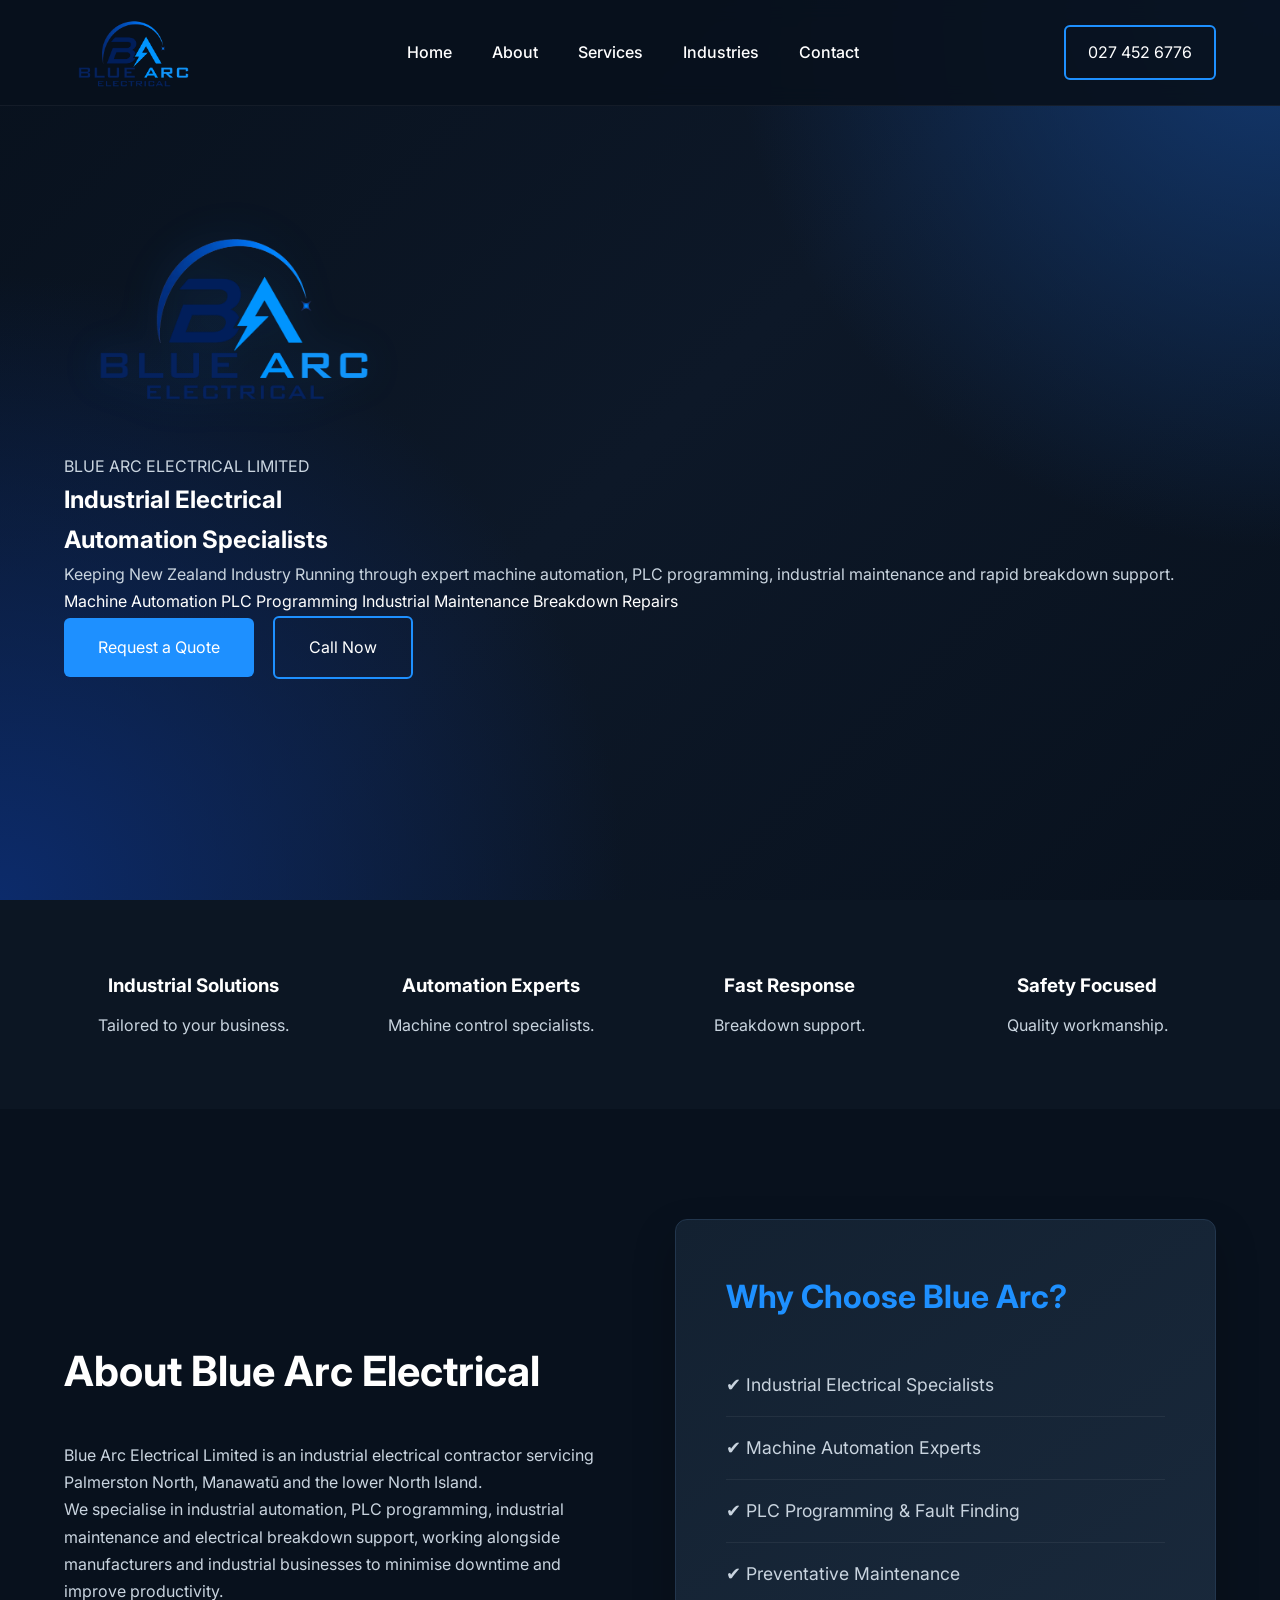
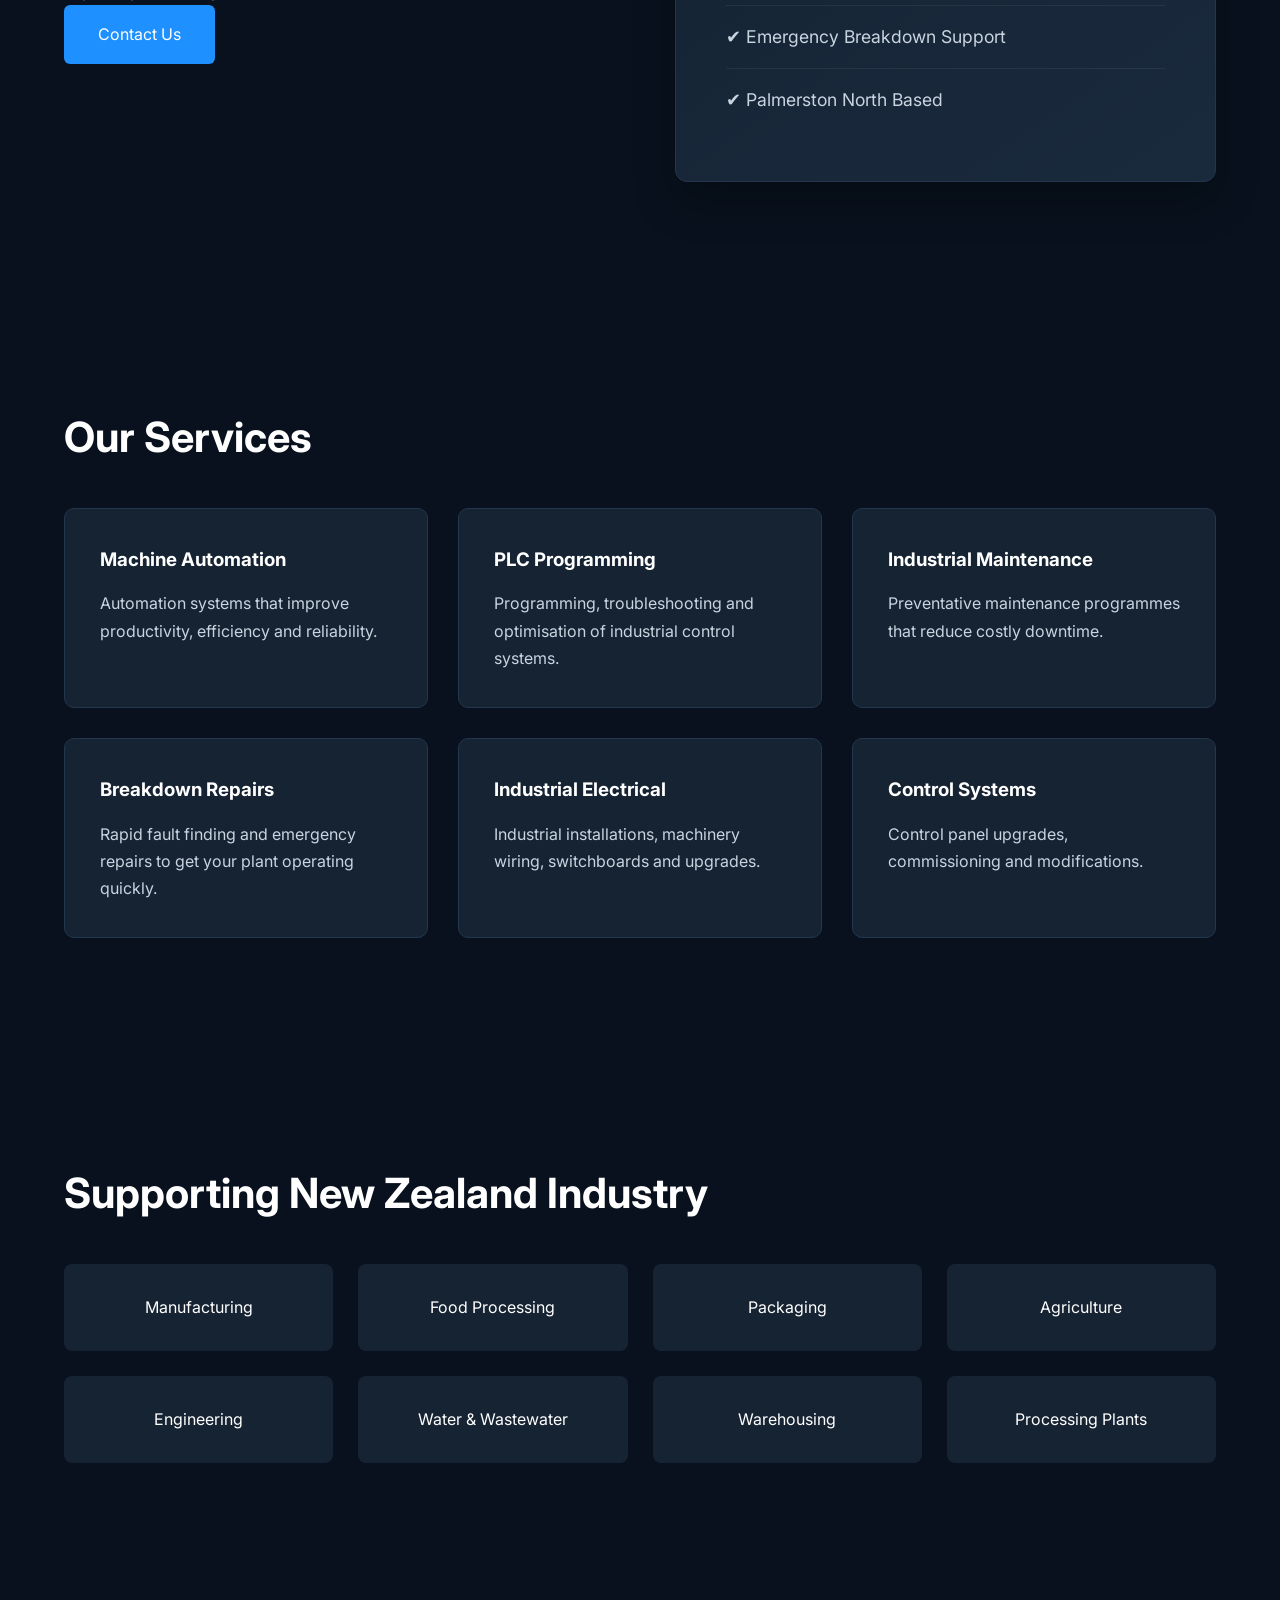
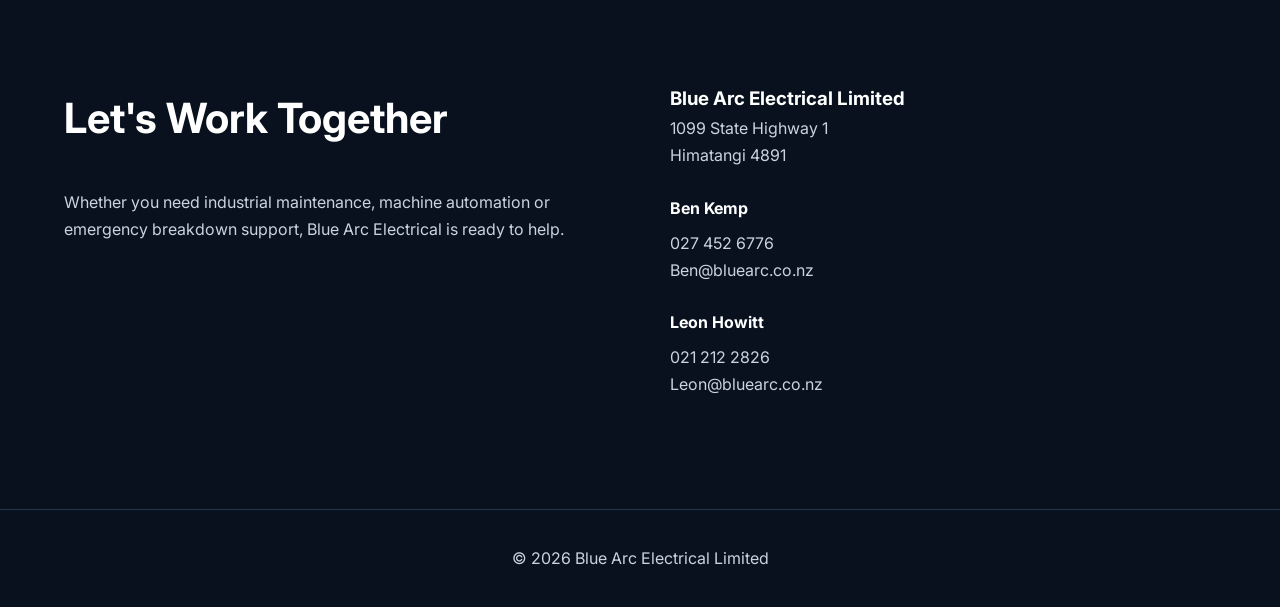
==== index.html @ 5eb1b10d "Create index.html" ====
<!DOCTYPE html>
<html lang="en">

<head>

    <meta charset="UTF-8">
    <meta name="viewport" content="width=device-width, initial-scale=1.0">

    <title>Blue Arc Electrical | Industrial Electrical & Automation Specialists</title>

    <meta name="description"
        content="Blue Arc Electrical Limited provides industrial electrical services, machine automation, PLC programming, industrial maintenance and breakdown support throughout Palmerston North and the lower North Island.">

    <meta name="keywords"
        content="Industrial Electrician Palmerston North, Machine Automation, PLC Programming, Industrial Maintenance, Breakdown Electrician">

    <link rel="stylesheet" href="css/style.css">

    <script defer src="js/script.js"></script>

</head>

<body>

<!-- ===================== NAVIGATION ===================== -->

<header id="header">

    <div class="container nav-container">

        <a href="#home" class="logo">

            <img src="images/logo/logo.png" alt="Blue Arc Electrical">

        </a>

        <nav>

            <ul>

                <li><a href="#home">Home</a></li>

                <li><a href="#about">About</a></li>

                <li><a href="#services">Services</a></li>

                <li><a href="#industries">Industries</a></li>

                <li><a href="#contact">Contact</a></li>

            </ul>

        </nav>

        <a class="phone-button" href="tel:+64274526776">

            027 452 6776

        </a>

    </div>

</header>

<!-- ===================== HERO ===================== -->

<section id="home" class="hero">

    <div class="hero-overlay"></div>

    <div class="container hero-content">

<img src="images/logo/logo.png"
     alt="Blue Arc Electrical"
     class="hero-logo">

        <p class="hero-small">

            BLUE ARC ELECTRICAL LIMITED

        </p>

        <h1>

            Industrial Electrical <br>

            <span>Automation Specialists</span>

        </h1>

        <p class="hero-text">

            Keeping New Zealand Industry Running through expert
            machine automation, PLC programming, industrial
            maintenance and rapid breakdown support.

        </p>

        <div class="hero-services">

            <span>Machine Automation</span>

            <span>PLC Programming</span>

            <span>Industrial Maintenance</span>

            <span>Breakdown Repairs</span>

        </div>

        <div class="hero-buttons">

            <a href="#contact" class="btn-primary">

                Request a Quote

            </a>

            <a href="tel:+64274526776" class="btn-secondary">

                Call Now

            </a>

        </div>

    </div>

</section>

<!-- ===================== FEATURES ===================== -->

<section class="features">

<div class="container feature-grid">

<div class="feature">

<h3>Industrial Solutions</h3>

<p>Tailored to your business.</p>

</div>

<div class="feature">

<h3>Automation Experts</h3>

<p>Machine control specialists.</p>

</div>

<div class="feature">

<h3>Fast Response</h3>

<p>Breakdown support.</p>

</div>

<div class="feature">

<h3>Safety Focused</h3>

<p>Quality workmanship.</p>

</div>

</div>

</section>

<!-- ===================== ABOUT ===================== -->

<section id="about">

<div class="container about-grid">

<div>

<h2>About Blue Arc Electrical</h2>

<p>

Blue Arc Electrical Limited is an industrial electrical contractor
servicing Palmerston North, Manawatū and the lower North Island.

</p>

<p>

We specialise in industrial automation, PLC programming,
industrial maintenance and electrical breakdown support,
working alongside manufacturers and industrial businesses
to minimise downtime and improve productivity.

</p>

<a href="#contact" class="btn-primary">

Contact Us

</a>

</div>

<div class="about-card">

    <h3>Why Choose Blue Arc?</h3>

    <ul class="about-list">

        <li>✔ Industrial Electrical Specialists</li>

        <li>✔ Machine Automation Experts</li>

        <li>✔ PLC Programming & Fault Finding</li>

        <li>✔ Preventative Maintenance</li>

        <li>✔ Emergency Breakdown Support</li>

        <li>✔ Palmerston North Based</li>

    </ul>

</div>

</div>

</section>

<!-- ===================== SERVICES ===================== -->

<section id="services">

<div class="container">

<h2>Our Services</h2>

<div class="services-grid">

<div class="service-card">

<h3>Machine Automation</h3>

<p>

Automation systems that improve productivity,
efficiency and reliability.

</p>

</div>

<div class="service-card">

<h3>PLC Programming</h3>

<p>

Programming, troubleshooting and optimisation
of industrial control systems.

</p>

</div>

<div class="service-card">

<h3>Industrial Maintenance</h3>

<p>

Preventative maintenance programmes that
reduce costly downtime.

</p>

</div>

<div class="service-card">

<h3>Breakdown Repairs</h3>

<p>

Rapid fault finding and emergency repairs
to get your plant operating quickly.

</p>

</div>

<div class="service-card">

<h3>Industrial Electrical</h3>

<p>

Industrial installations, machinery wiring,
switchboards and upgrades.

</p>

</div>

<div class="service-card">

<h3>Control Systems</h3>

<p>

Control panel upgrades, commissioning
and modifications.

</p>

</div>

</div>

</div>

</section>

<!-- ===================== INDUSTRIES ===================== -->

<section id="industries">

<div class="container">

<h2>

Supporting New Zealand Industry

</h2>

<div class="industry-grid">

<div>Manufacturing</div>

<div>Food Processing</div>

<div>Packaging</div>

<div>Agriculture</div>

<div>Engineering</div>

<div>Water & Wastewater</div>

<div>Warehousing</div>

<div>Processing Plants</div>

</div>

</div>

</section>

<!-- ===================== CONTACT ===================== -->

<section id="contact">

<div class="container contact-grid">

<div>

<h2>

Let's Work Together

</h2>

<p>

Whether you need industrial maintenance,
machine automation or emergency breakdown
support, Blue Arc Electrical is ready to help.

</p>

</div>

<div>

<h3>

Blue Arc Electrical Limited

</h3>

<p>

1099 State Highway 1<br>

Himatangi 4891

</p>

<h4>Ben Kemp</h4>

<p>
    <a href="tel:+64274526776">027 452 6776</a><br>
    <a href="mailto:Ben@bluearc.co.nz">Ben@bluearc.co.nz</a>
</p>

<h4>Leon Howitt</h4>

<p>
    <a href="tel:+64212122826">021 212 2826</a><br>
    <a href="mailto:Leon@bluearc.co.nz">Leon@bluearc.co.nz</a>
</p>

</div>

</div>

</section>

<!-- ===================== FOOTER ===================== -->

<footer>

<div class="container footer">

<p>

© 2026 Blue Arc Electrical Limited

</p>

</div>

</footer>

</body>

</html>
---- css/style.css ----
/*======================================================
 Blue Arc Electrical Website
 Main Stylesheet
======================================================*/

/* ---------- GOOGLE FONT ---------- */

@import url('https://fonts.googleapis.com/css2?family=Inter:wght@300;400;500;600;700;800&display=swap');

/* ---------- VARIABLES ---------- */

:root{

    --background:#08111d;
    --background2:#101c2b;
    --card:#162333;

    --blue:#1E90FF;
    --darkBlue:#0C2B6B;

    --text:#ffffff;
    --lightText:#c9d4df;

    --border:#22364d;

    --container:1200px;

}

/* ---------- RESET ---------- */

*{

    margin:0;
    padding:0;
    box-sizing:border-box;

}

html{

    scroll-behavior:smooth;

}

body{

    font-family:'Inter',sans-serif;

    background:var(--background);

    color:var(--text);

    line-height:1.7;

}

img{

    max-width:100%;
    display:block;

}

a{

    text-decoration:none;

}

ul{

    list-style:none;

}

/* ---------- CONTAINER ---------- */

.container{

    width:90%;
    max-width:var(--container);

    margin:auto;

}

/* ---------- HEADER ---------- */

header{

    position:fixed;

    width:100%;

    top:0;

    left:0;

    z-index:1000;

    background:rgba(8,17,29,.92);

    backdrop-filter:blur(10px);

    border-bottom:1px solid rgba(255,255,255,.05);

}

.nav-container{

    display:flex;

    justify-content:space-between;

    align-items:center;

    height:105px;

}

.logo img{

.logo{

    position:relative;

}

.logo::before{

    content:"";

    position:absolute;

    width:120px;
    height:120px;

    left:50%;
    top:50%;

    transform:translate(-50%,-50%);

    background:radial-gradient(circle,
        rgba(30,144,255,.15),
        transparent 70%);

    z-index:-1;

}

    height:78px;
    width:auto;
    transition:all .3s ease;

}

.logo img:hover{

    transform:scale(1.05);

}

nav ul{

    display:flex;

    gap:40px;

}

nav a{

    color:white;

    font-weight:500;

    transition:.3s;

}

nav a:hover{

    color:var(--blue);

}

.phone-button{

    color:white;

    border:2px solid var(--blue);

    padding:12px 22px;

    border-radius:6px;

    transition:.3s;

}

.phone-button:hover{

    background:var(--blue);

}

/* ---------- HERO ---------- */

.hero-logo{

    width:340px;

    max-width:90%;

    margin-bottom:40px;

    filter:drop-shadow(0 0 20px rgba(30,144,255,.15));

}

.hero{

    min-height:100vh;

    display:flex;

    align-items:center;

    position:relative;

    overflow:hidden;

    background:

    radial-gradient(circle at top right,#133a73 0%,transparent 35%),

    radial-gradient(circle at bottom left,#0c2b6b 0%,transparent 40%),

    linear-gradient(135deg,#08111d,#0d1828,#08111d);

}

.hero{

    min-height:100vh;

    display:flex;

    align-items:center;

    position:relative;

    overflow:hidden;

    background:

    radial-gradient(circle at top right,#133a73 0%,transparent 35%),

    radial-gradient(circle at bottom left,#0c2b6b 0%,transparent 40%),

    linear-gradient(135deg,#08111d,#0d1828,#08111d);

}

/* ---------- BUTTONS ---------- */

.btn-primary{

    display:inline-block;

    background:var(--blue);

    color:white;

    padding:16px 34px;

    border-radius:6px;

    margin-right:15px;

    transition:.3s;

}

.btn-primary:hover{

    transform:translateY(-3px);

    box-shadow:0 10px 25px rgba(30,144,255,.35);

}

.btn-secondary{

    display:inline-block;

    color:white;

    border:2px solid var(--blue);

    padding:16px 34px;

    border-radius:6px;

}

.btn-secondary:hover{

    background:var(--blue);

}

/* ---------- FEATURES ---------- */

.features{

    background:#0c1623;

    padding:70px 0;

}

.feature-grid{

    display:grid;

    grid-template-columns:repeat(4,1fr);

    gap:40px;

}

.feature{

    text-align:center;

}

.feature h3{

    color:white;

    margin-bottom:10px;

}

.feature p{

    color:var(--lightText);

}

/* ---------- GENERAL SECTIONS ---------- */

section{

    padding:110px 0;

}

h2{

    font-size:2.6rem;

    margin-bottom:35px;

}

p{

    color:var(--lightText);

}

/* ---------- ABOUT ---------- */

.about-grid{

    display:grid;

    grid-template-columns:1fr 1fr;

    gap:70px;

    align-items:center;

}

/* ---------- SERVICES ---------- */

.services-grid{

    display:grid;

    grid-template-columns:repeat(3,1fr);

    gap:30px;

}

.service-card{

    background:var(--card);

    border:1px solid var(--border);

    padding:35px;

    border-radius:10px;

    transition:.3s;

}

.service-card:hover{

    transform:translateY(-8px);

    border-color:var(--blue);

}

.service-card h3{

    margin-bottom:15px;

}

/* ---------- INDUSTRIES ---------- */

.industry-grid{

    display:grid;

    grid-template-columns:repeat(4,1fr);

    gap:25px;

}

.industry-grid div{

    background:var(--card);

    text-align:center;

    padding:30px;

    border-radius:8px;

}

/* ---------- CONTACT ---------- */

.contact-grid{

    display:grid;

    grid-template-columns:1fr 1fr;

    gap:60px;

}

/* ---------- FOOTER ---------- */

footer{

    border-top:1px solid var(--border);

    padding:35px 0;

    text-align:center;

}

/*=========================================
 Scroll Header
=========================================*/

header.scrolled{

    background:#08111d;

    box-shadow:0 10px 30px rgba(0,0,0,.35);

}

/*=========================================
 Fade Animation
=========================================*/

.hidden{

    opacity:0;

    transform:translateY(60px);

    transition:all .8s ease;

}

.show{

    opacity:1;

    transform:translateY(0);

}

/*=========================================
 Smooth Hover
=========================================*/

.service-card,
.feature,
.btn-primary,
.btn-secondary{

    transition:all .35s ease;

}

/*=========================================
 About Card
=========================================*/

.about-card{

    background:linear-gradient(145deg,#132131,#1a2a3d);

    border:1px solid var(--border);

    border-radius:12px;

    padding:50px;

    box-shadow:0 20px 40px rgba(0,0,0,.25);

}

.about-card h3{

    margin-bottom:30px;

    color:var(--blue);

    font-size:2rem;

}

.about-list{

    list-style:none;

}

.about-list li{

    padding:16px 0;

    font-size:1.1rem;

    border-bottom:1px solid rgba(255,255,255,.06);

    color:var(--lightText);

}

.about-list li:last-child{

    border-bottom:none;

}

/*=========================================
 Contact Links
=========================================*/

#contact a{

    color:var(--lightText);

    transition:.3s;

}

#contact a:hover{

    color:var(--blue);

}

#contact h4{

    margin-top:25px;

    margin-bottom:8px;

    color:white;

}

/*==================================================
                MOBILE RESPONSIVE
==================================================*/

@media screen and (max-width:1000px){

    .hero h1{

        font-size:3rem;

    }

    .about-grid{

        grid-template-columns:1fr;

    }

    .services-grid{

        grid-template-columns:repeat(2,1fr);

    }

    .industry-grid{

        grid-template-columns:repeat(2,1fr);

    }

    .contact-grid{

        grid-template-columns:1fr;

    }

}

@media screen and (max-width:768px){

    /* Navigation */

    nav{

        display:none;

    }

    .phone-button{

        display:none;

    }

    .nav-container{

        justify-content:center;

        height:90px;

    }

    .logo img{

        height:70px;

    }

    /* Hero */

    .hero{

        text-align:center;

        padding:140px 0 80px;

    }

    .hero h1{

        font-size:2.3rem;

    }

    .hero-text{

        font-size:1rem;

    }

    .hero-services{

        justify-content:center;

        gap:12px;

    }

    .hero-buttons{

        display:flex;

        flex-direction:column;

        gap:15px;

    }

    .btn-primary,
    .btn-secondary{

        width:100%;

        margin:0;

    }

    /* Sections */

    section{

        padding:80px 0;

    }

    h2{

        font-size:2rem;

        text-align:center;

    }

    /* Services */

    .services-grid{

        grid-template-columns:1fr;

    }

    /* Industries */

    .industry-grid{

        grid-template-columns:1fr;

    }

    /* Features */

    .feature-grid{

        grid-template-columns:1fr;

        gap:30px;

    }

    /* About */

    .about-card{

        margin-top:40px;

    }

}

@media screen and (max-width:480px){

    .container{

        width:92%;

    }

    .hero-logo{

        width:260px;

    }

    .hero h1{

        font-size:2rem;

    }

    .hero-text{

        font-size:.95rem;

    }

    .service-card{

        padding:25px;

    }

}
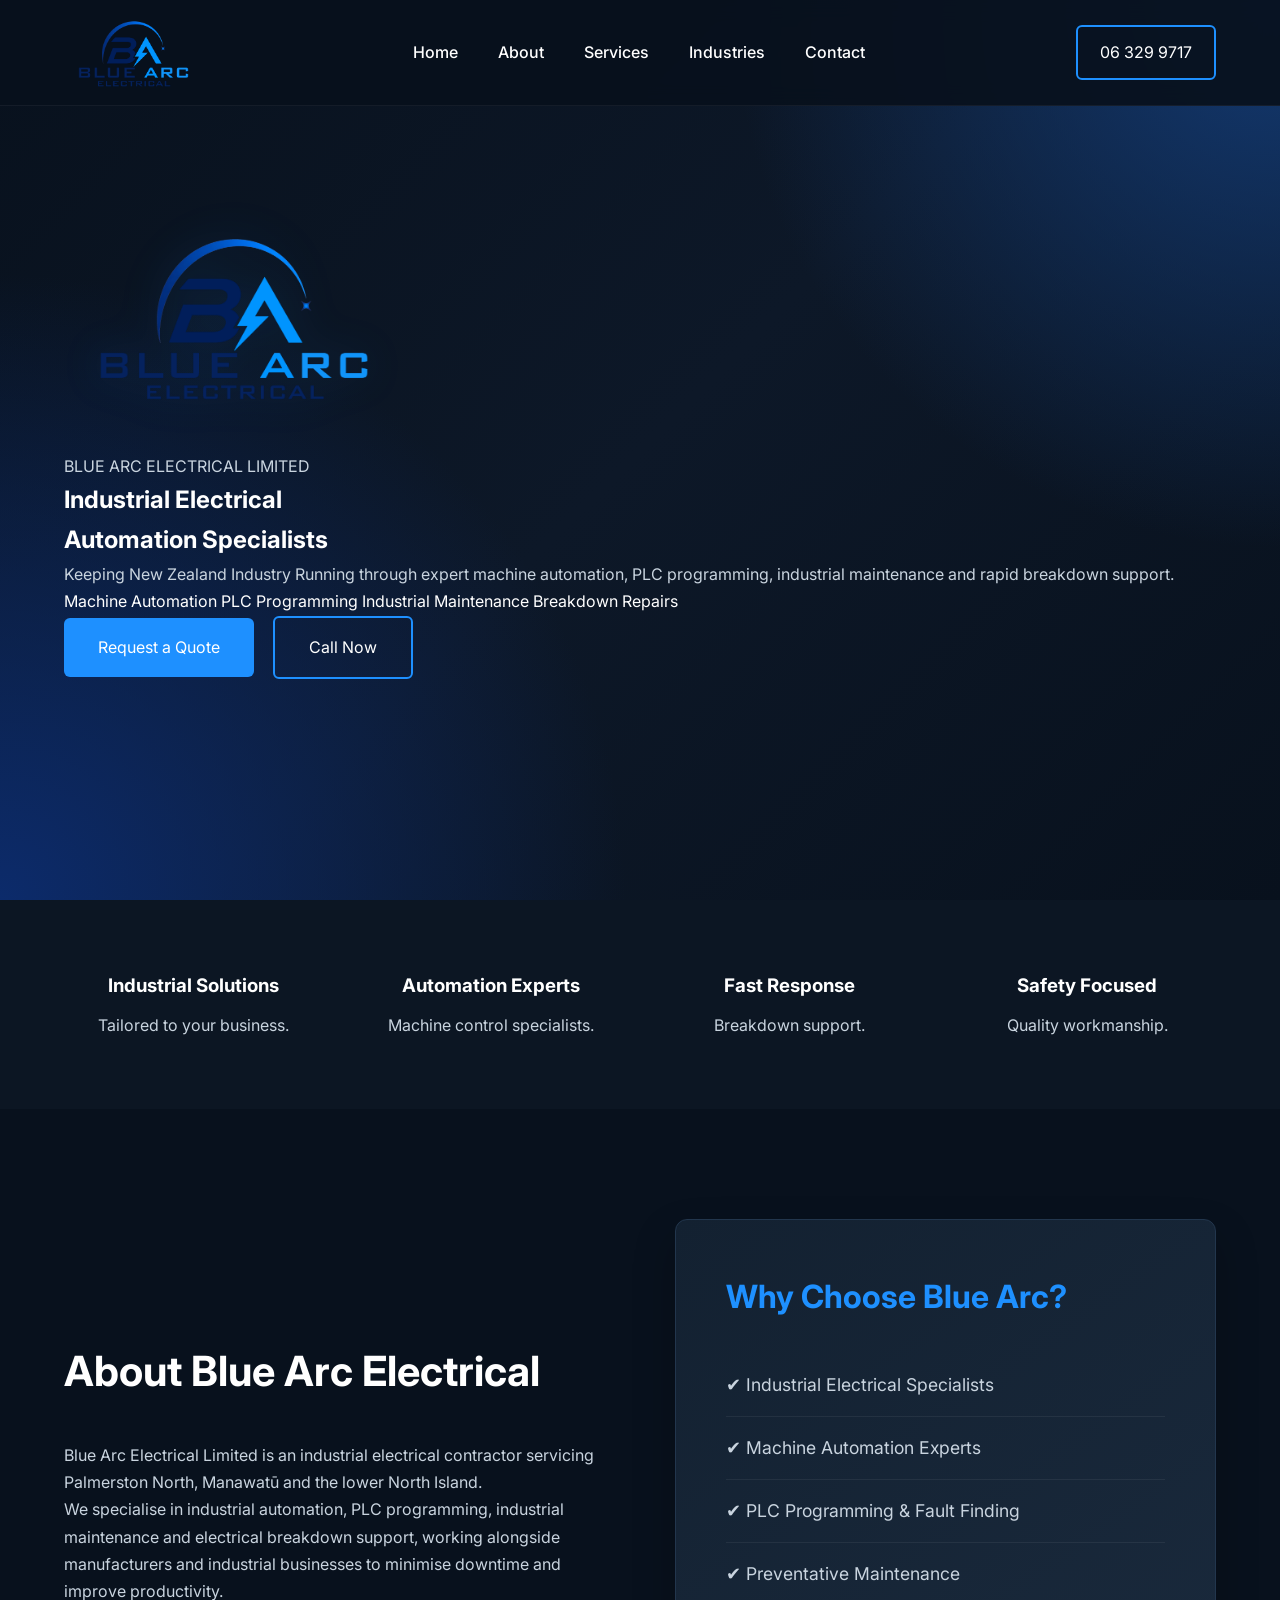
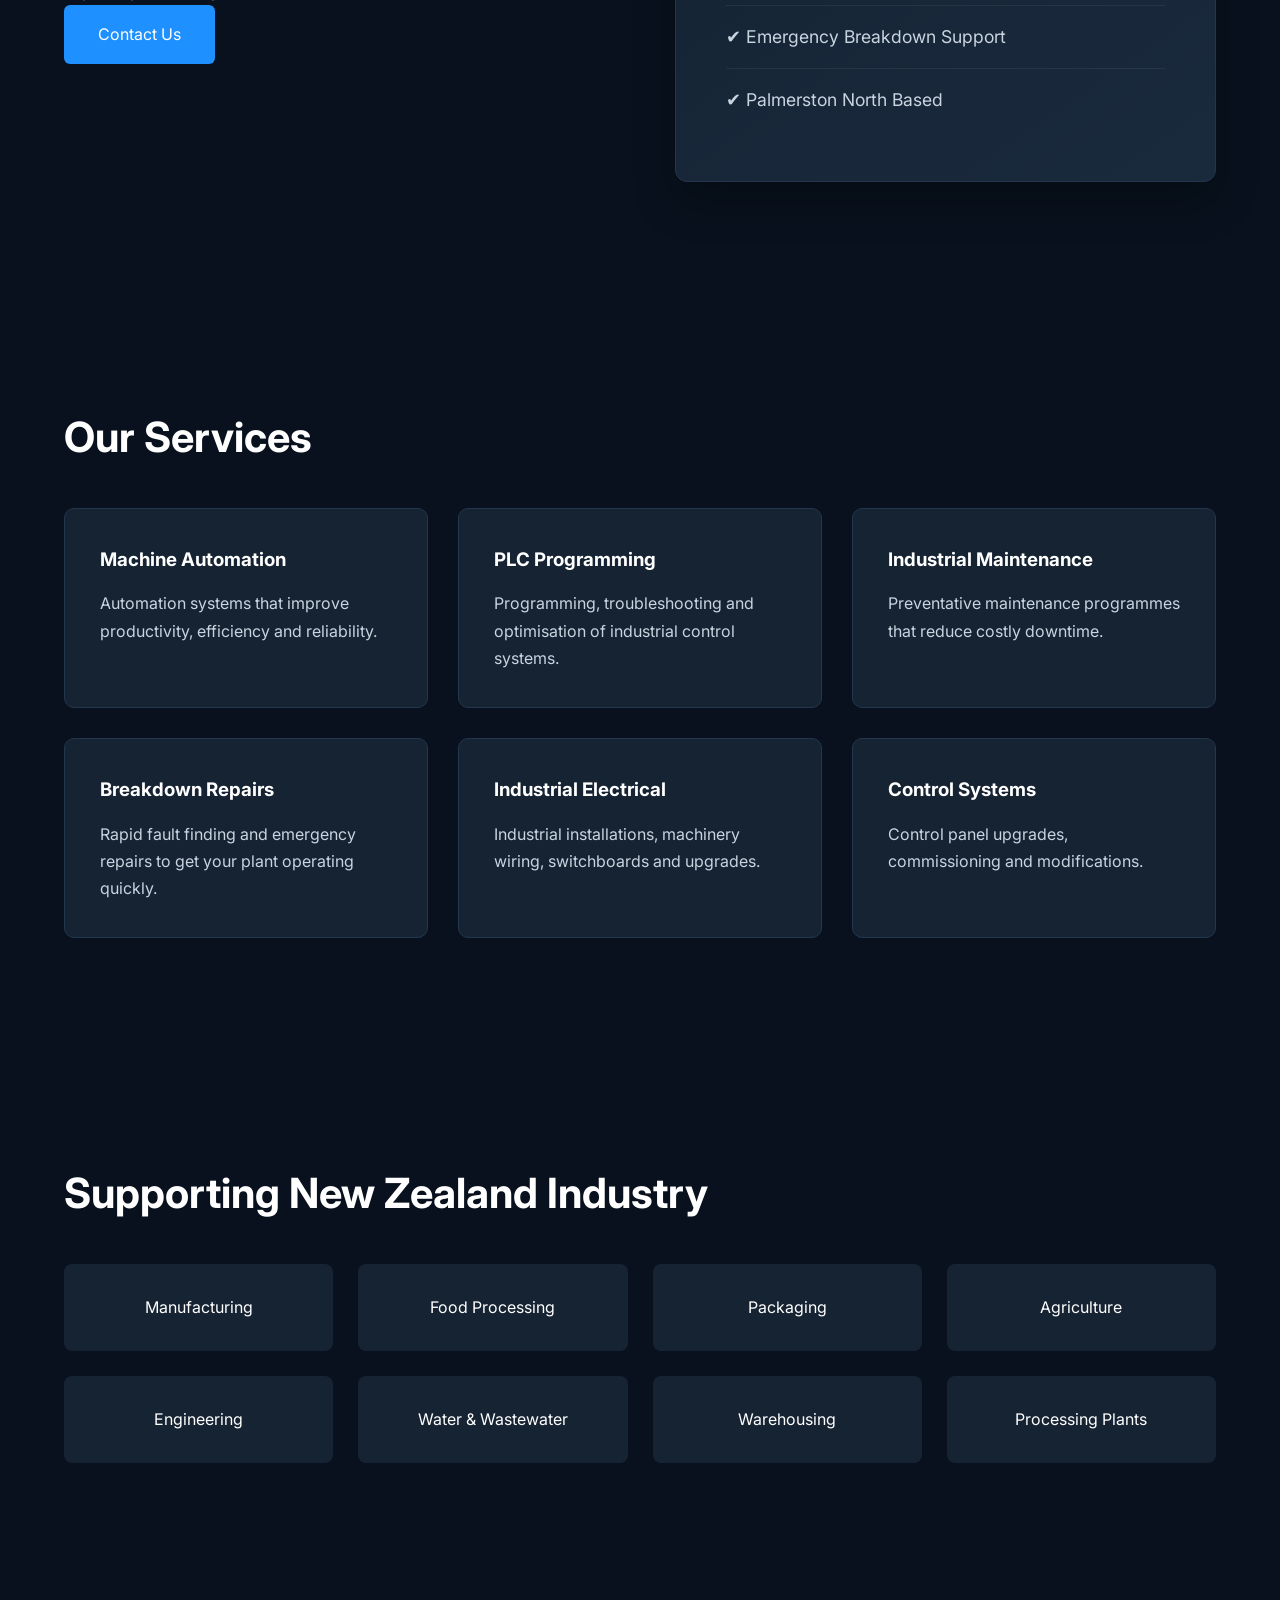
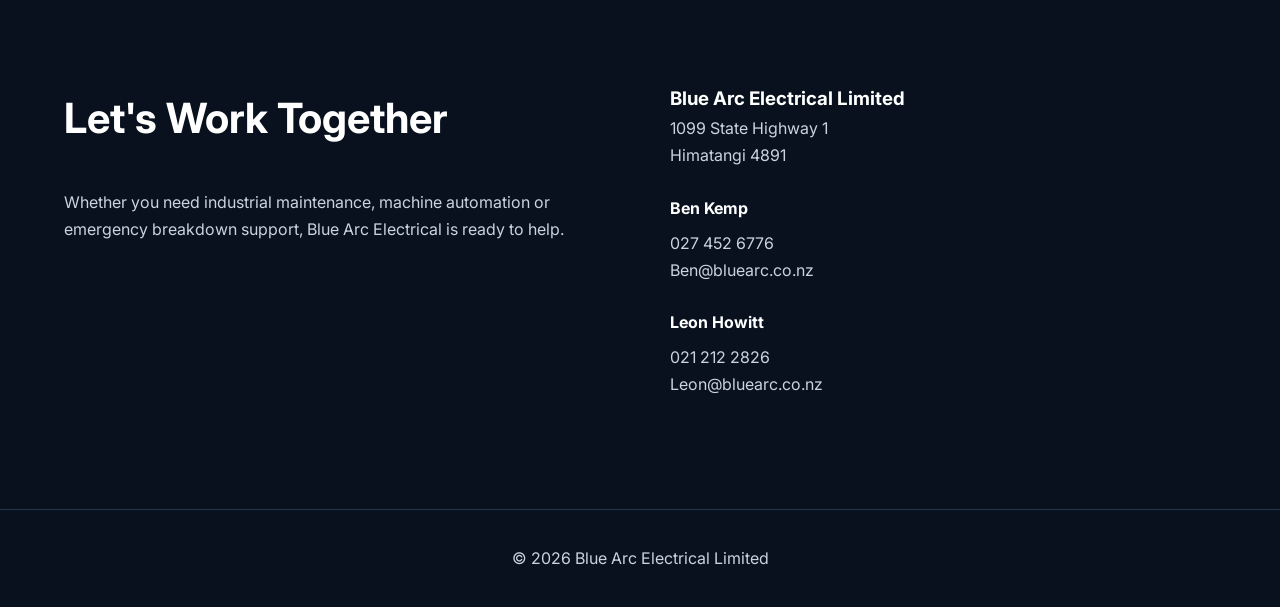
==== commit e10c873d: "Update index.html" ====
--- a/index.html
+++ b/index.html
@@ -52,9 +52,9 @@
 
         </nav>
 
-        <a class="phone-button" href="tel:+64274526776">
-
-            027 452 6776
+        <a class="phone-button" href="tel:+643299717">
+
+            06 329 9717
 
         </a>
 
